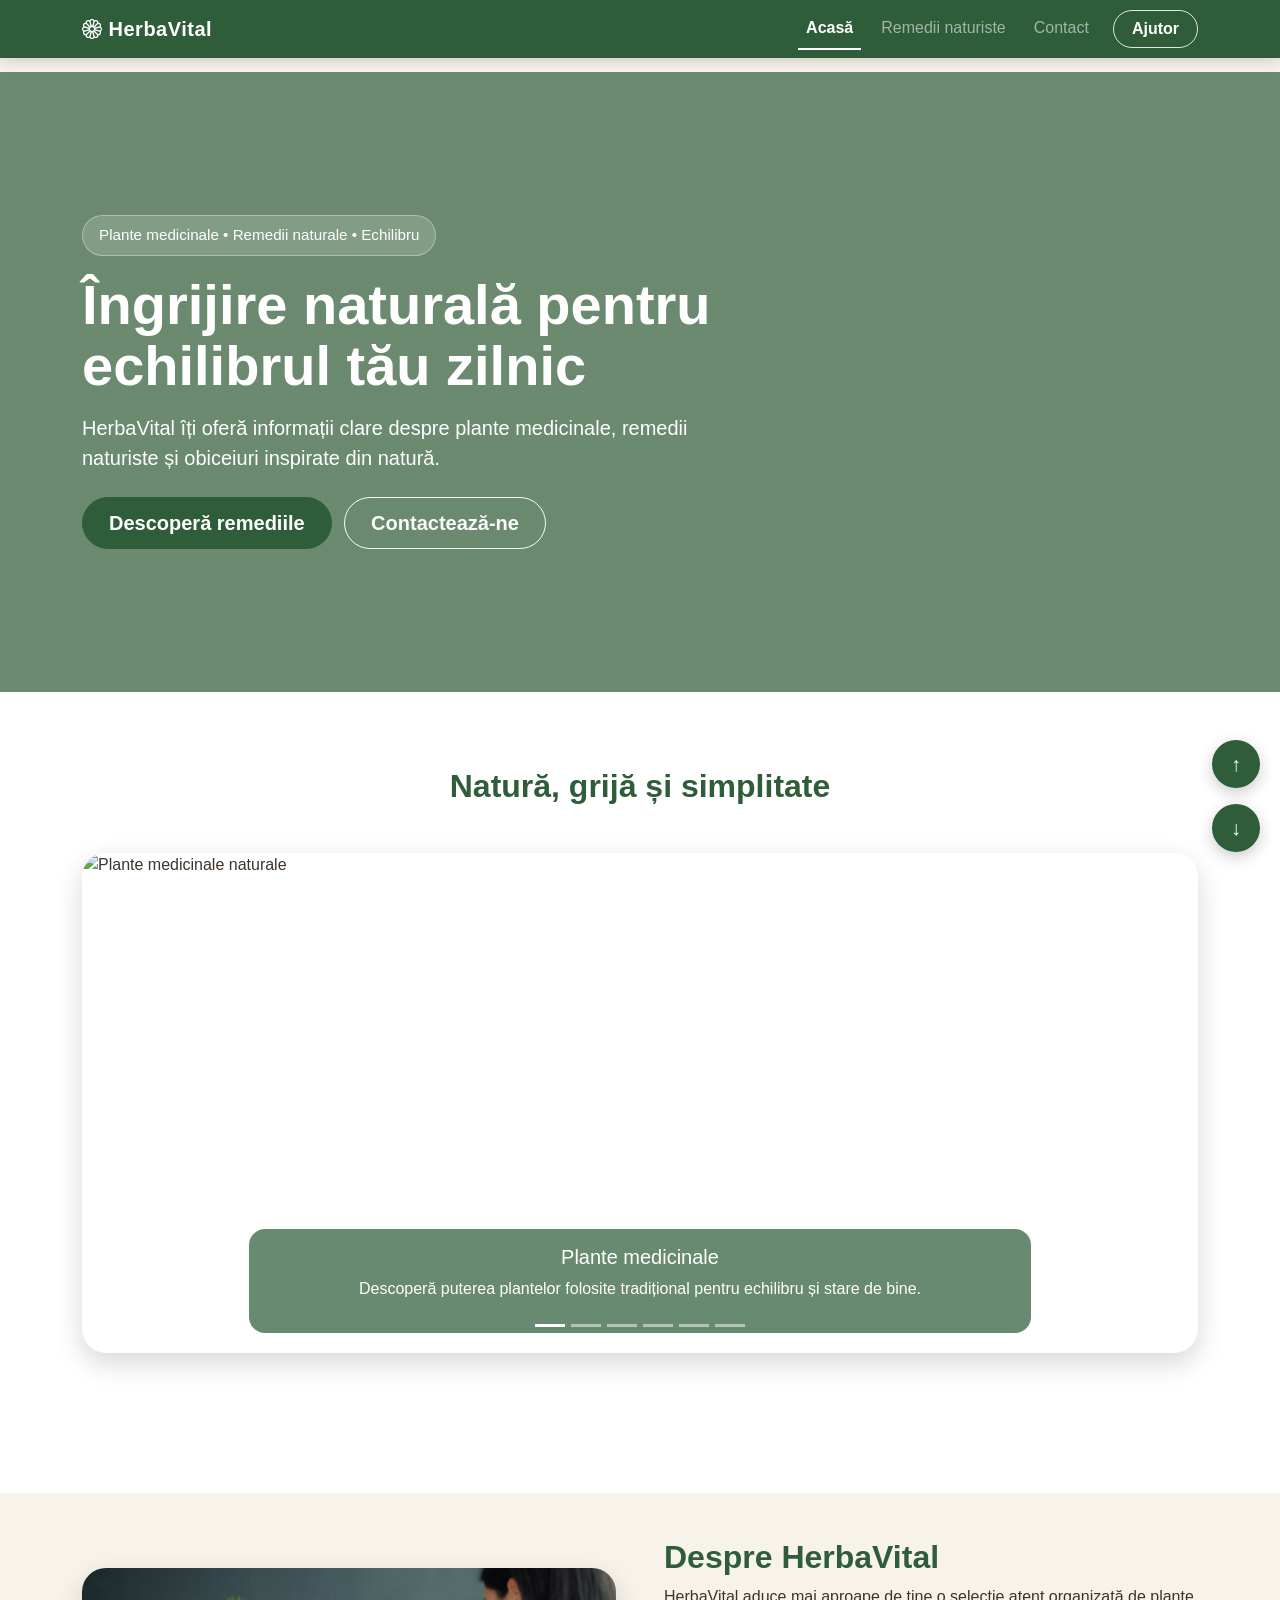
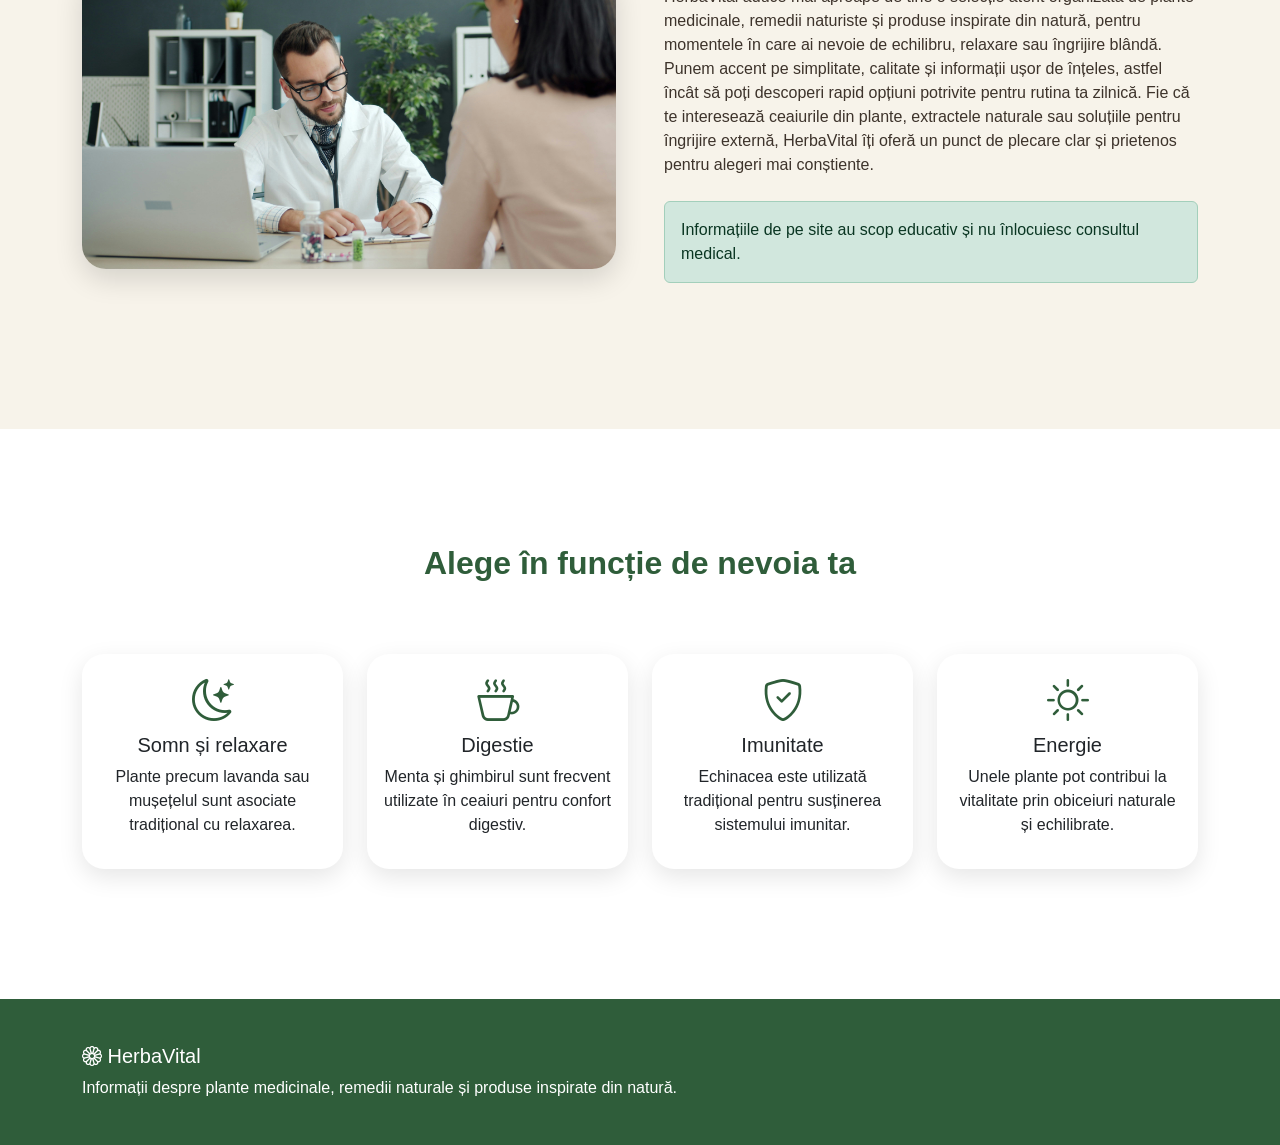
==== index.html @ 12eb25f9 "Add website files" ====
<!DOCTYPE html>
<html lang="ro">
<head>
    <meta charset="UTF-8">

    <!-- Configurează afișarea corectă pe telefoane, tablete și desktop -->
    <meta name="viewport" content="width=device-width, initial-scale=1.0">

    <!-- Definește titlul afișat în tabul browserului -->
    <title>HerbaVital | Îngrijire naturală</title>

    <!-- Încarcă Bootstrap pentru grilă, componente și comportament responsive -->
    <link href="https://cdn.jsdelivr.net/npm/bootstrap@5.3.8/dist/css/bootstrap.min.css" rel="stylesheet">

    <!-- Încarcă iconițele folosite în meniu, butoane și carduri -->
    <link href="https://cdn.jsdelivr.net/npm/bootstrap-icons@1.11.3/font/bootstrap-icons.css" rel="stylesheet">

    <!-- Încarcă stilurile personalizate ale proiectului -->
    <link rel="stylesheet" href="css/stil.css">
</head>
<body class="pagina-acasa">

    <!-- Meniul principal rămâne fix în partea de sus și oferă acces rapid la toate paginile -->
    <nav class="navbar navbar-expand-lg navbar-dark fixed-top meniu-principal">
        <div class="container">
            <a class="navbar-brand" href="index.html">
                <i class="bi bi-flower1"></i> HerbaVital
            </a>

            <!-- Butonul deschide meniul pe ecrane mici, unde linkurile nu mai încap pe un singur rând -->
            <button class="navbar-toggler" type="button" data-bs-toggle="collapse" data-bs-target="#meniuNavigare" aria-controls="meniuNavigare" aria-expanded="false" aria-label="Deschide meniul">
                <span class="navbar-toggler-icon"></span>
            </button>

            <div class="collapse navbar-collapse" id="meniuNavigare">
                <ul class="navbar-nav ms-auto">
                    <li class="nav-item">
                        <a class="nav-link active" href="index.html">Acasă</a>
                    </li>
                    <li class="nav-item">
                        <a class="nav-link" href="remedii-naturiste.html">Remedii naturiste</a>
                    </li>
                    <li class="nav-item">
                        <a class="nav-link" href="contact.html">Contact</a>
                    </li>
                    <li class="nav-item d-flex align-items-center ms-lg-3">
                        <button class="btn btn-ajutor" type="button" data-bs-toggle="modal" data-bs-target="#modalAjutor">
                            Ajutor
                        </button>
                    </li>
                </ul>
            </div>
        </div>
    </nav>

    <main>

        <!-- Secțiunea principală introduce brandul și direcționează utilizatorul către cele mai importante pagini -->
        <section class="sectiune-ero">
            <div class="container">
                <div class="row align-items-center">
                    <div class="col-lg-7">
                        <span class="eticheta-hero">Plante medicinale • Remedii naturale • Echilibru</span>
                        <h1>Îngrijire naturală pentru echilibrul tău zilnic</h1>
                        <p class="lead mt-3">
                            HerbaVital îți oferă informații clare despre plante medicinale,
                            remedii naturiste și obiceiuri inspirate din natură.
                        </p>

                        <div class="mt-4">
                            <a href="remedii-naturiste.html" class="btn btn-success btn-lg me-2">
                                Descoperă remediile
                            </a>
                            <a href="contact.html" class="btn btn-outline-light btn-lg">
                                Contactează-ne
                            </a>
                        </div>
                    </div>
                </div>
            </div>
        </section>

        <!-- Secțiunea separă vizual caruselul de următoarea zonă, astfel încât spațiul să fie clar și constant -->
        <section class="sectiune-alba sectiune-carusel">
            <div class="container">
                <div class="text-center mb-5">
                    <h2 class="titlu-sectiune">Natură, grijă și simplitate</h2>
                </div>

                <div id="caruselHerbaVital" class="carousel slide carusel-personalizat" data-bs-ride="carousel">
                    <div class="carousel-indicators">
                        <button type="button" data-bs-target="#caruselHerbaVital" data-bs-slide-to="0" class="active" aria-current="true" aria-label="Imaginea 1"></button>
                        <button type="button" data-bs-target="#caruselHerbaVital" data-bs-slide-to="1" aria-label="Imaginea 2"></button>
                        <button type="button" data-bs-target="#caruselHerbaVital" data-bs-slide-to="2" aria-label="Imaginea 3"></button>
                        <button type="button" data-bs-target="#caruselHerbaVital" data-bs-slide-to="3" aria-label="Imaginea 4"></button>
                        <button type="button" data-bs-target="#caruselHerbaVital" data-bs-slide-to="4" aria-label="Imaginea 5"></button>
                        <button type="button" data-bs-target="#caruselHerbaVital" data-bs-slide-to="5" aria-label="Imaginea 6"></button>
                    </div>

                    <!-- Fiecare imagine din carusel susține vizual tema site-ului și pune accent pe ingrediente și ritualuri naturale -->
                    <div class="carousel-inner">
                        <div class="carousel-item active">
                            <img src="imagini/carusel/carusel-plante.jpg" class="d-block w-100" alt="Plante medicinale naturale">

                            <div class="carousel-caption d-none d-md-block">
                                <h5>Plante medicinale</h5>
                                <p>Descoperă puterea plantelor folosite tradițional pentru echilibru și stare de bine.</p>
                            </div>
                        </div>

                        <div class="carousel-item">
                            <img src="imagini/carusel/carusel-ceai.jpg" class="d-block w-100" alt="Ceaiuri naturale">

                            <div class="carousel-caption d-none d-md-block">
                                <h5>Ceaiuri și infuzii</h5>
                                <p>Arome naturale și combinații blânde pentru momente de relaxare zilnică.</p>
                            </div>
                        </div>

                        <div class="carousel-item">
                            <img src="imagini/carusel/carusel-uleiuri.jpg" class="d-block w-100" alt="Uleiuri esențiale naturale">

                            <div class="carousel-caption d-none d-md-block">
                                <h5>Uleiuri și extracte</h5>
                                <p>Esențe concentrate din natură, potrivite pentru îngrijire și ritualuri de relaxare.</p>
                            </div>
                        </div>

                        <div class="carousel-item">
                            <img src="imagini/carusel/carusel-miere.jpg" class="d-block w-100" alt="Borcan cu miere naturală">

                            <div class="carousel-caption d-none d-md-block">
                                <h5>Miere naturală</h5>
                                <p>Dulceață autentică din natură, ideală pentru ceaiuri, gustări și obiceiuri sănătoase.</p>
                            </div>
                        </div>

                        <div class="carousel-item">
                            <img src="imagini/carusel/carusel-mortar.jpg" class="d-block w-100" alt="Plante pregătite într-un mojar">

                            <div class="carousel-caption d-none d-md-block">
                                <h5>Preparare tradițională</h5>
                                <p>Metode simple și naturale prin care plantele își păstrează aroma și proprietățile.</p>
                            </div>
                        </div>

                        <div class="carousel-item">
                            <img src="imagini/carusel/carusel-polen.jpg" class="d-block w-100" alt="Polen într-un recipient de sticlă">

                            <div class="carousel-caption d-none d-md-block">
                                <h5>Polen și produse apicole</h5>
                                <p>Ingrediente apicole valoroase, apreciate pentru aportul lor nutritiv și natural.</p>
                            </div>
                        </div>
                    </div>

                    <button class="carousel-control-prev" type="button" data-bs-target="#caruselHerbaVital" data-bs-slide="prev">
                        <span class="carousel-control-prev-icon" aria-hidden="true"></span>
                        <span class="visually-hidden">Anterior</span>
                    </button>

                    <button class="carousel-control-next" type="button" data-bs-target="#caruselHerbaVital" data-bs-slide="next">
                        <span class="carousel-control-next-icon" aria-hidden="true"></span>
                        <span class="visually-hidden">Următor</span>
                    </button>
                </div>
            </div>
        </section>

        <!-- Secțiunea prezintă pe scurt scopul site-ului și completează vizual caruselul cu o imagine informativă -->
        <section class="sectiune-crem sectiune-despre">
            <div class="container">
                <div class="row align-items-center g-5">
                    <div class="col-lg-6">
                        <img src="imagini/acasa/consultanta-naturista.jpg" class="img-fluid imagine-rotunjita" alt="Consultanță despre remedii naturiste">
                    </div>

                    <div class="col-lg-6">
                        <h2 class="titlu-sectiune">Despre HerbaVital</h2>

                        <p>
                            HerbaVital aduce mai aproape de tine o selecție atent organizată de plante medicinale, remedii naturiste și produse inspirate din natură, pentru momentele în care ai nevoie de echilibru, relaxare sau îngrijire blândă. Punem accent pe simplitate, calitate și informații ușor de înțeles, astfel încât să poți descoperi rapid opțiuni potrivite pentru rutina ta zilnică. Fie că te interesează ceaiurile din plante, extractele naturale sau soluțiile pentru îngrijire externă, HerbaVital îți oferă un punct de plecare clar și prietenos pentru alegeri mai conștiente.
                        </p>

                        <div class="alert alert-success mt-4">
                            Informațiile de pe site au scop educativ și nu înlocuiesc consultul medical.
                        </div>
                    </div>
                </div>
            </div>
        </section>

        <!-- Zona aceasta organizează rapid conținutul în funcție de interesele principale ale utilizatorului -->
        <section class="sectiune-alba sectiune-nevoi">
            <div class="container">
                <div class="text-center mb-5">
                    <h2 class="titlu-sectiune">Alege în funcție de nevoia ta</h2>
                </div>

                <div class="row g-4">
                    <div class="col-md-6 col-lg-3">
                        <div class="card card-personalizat h-100">
                            <div class="card-body text-center">
                                <i class="bi bi-moon-stars iconita-card"></i>
                                <h5>Somn și relaxare</h5>
                                <p>Plante precum lavanda sau mușețelul sunt asociate tradițional cu relaxarea.</p>
                            </div>
                        </div>
                    </div>

                    <div class="col-md-6 col-lg-3">
                        <div class="card card-personalizat h-100">
                            <div class="card-body text-center">
                                <i class="bi bi-cup-hot iconita-card"></i>
                                <h5>Digestie</h5>
                                <p>Menta și ghimbirul sunt frecvent utilizate în ceaiuri pentru confort digestiv.</p>
                            </div>
                        </div>
                    </div>

                    <div class="col-md-6 col-lg-3">
                        <div class="card card-personalizat h-100">
                            <div class="card-body text-center">
                                <i class="bi bi-shield-check iconita-card"></i>
                                <h5>Imunitate</h5>
                                <p>Echinacea este utilizată tradițional pentru susținerea sistemului imunitar.</p>
                            </div>
                        </div>
                    </div>

                    <div class="col-md-6 col-lg-3">
                        <div class="card card-personalizat h-100">
                            <div class="card-body text-center">
                                <i class="bi bi-brightness-high iconita-card"></i>
                                <h5>Energie</h5>
                                <p>Unele plante pot contribui la vitalitate prin obiceiuri naturale și echilibrate.</p>
                            </div>
                        </div>
                    </div>
                </div>
            </div>
        </section>
    </main>

    <!-- Footer-ul păstrează identitatea vizuală și închide pagina într-un mod curat -->
    <footer class="footer-site">
        <div class="container">
            <h5><i class="bi bi-flower1"></i> HerbaVital</h5>
            <p class="mb-0">
                Informații despre plante medicinale, remedii naturale și produse inspirate din natură.
            </p>
        </div>
    </footer>

    <!-- Butoanele fixe ajută utilizatorul să se deplaseze rapid în partea de sus sau de jos a paginii -->
    <button class="buton-sus" onclick="mergiSus()" aria-label="Mergi sus">↑</button>

    <button class="buton-jos" onclick="mergiJos()" aria-label="Mergi jos">↓</button>

    <!-- Fereastra modală explică pe scurt modul de utilizare a site-ului -->
    <div class="modal fade" id="modalAjutor" tabindex="-1" aria-labelledby="titluModalAjutor" aria-hidden="true">
        <div class="modal-dialog modal-dialog-centered">
            <div class="modal-content modal-ajutor">
                <div class="modal-header">
                    <h5 class="modal-title" id="titluModalAjutor">Ajutor navigare</h5>
                    <button type="button" class="btn-close" data-bs-dismiss="modal" aria-label="Închide"></button>
                </div>

                <div class="modal-body">
                    <p>
                        Folosește meniul principal pentru a naviga între pagini. În pagina de remedii poți căuta rapid
                        plante sau categorii, iar în pagina de contact poți trimite un mesaj prin formular.
                    </p>
                    <p class="mb-0">
                        Pentru deplasare rapidă în pagină, poți folosi butoanele UP și DOWN din partea dreaptă.
                    </p>
                </div>
            </div>
        </div>
    </div>

    <!-- Încarcă funcționalitățile Bootstrap pentru meniu, carusel și fereastra modală -->
    <script src="https://cdn.jsdelivr.net/npm/bootstrap@5.3.8/dist/js/bootstrap.bundle.min.js"></script>

    <!-- Încarcă funcțiile personalizate pentru deplasare și interactivitate -->
    <script src="js/script.js"></script>
</body>
</html>
---- css/stil.css ----
/* Configurează aspectul general al paginii și păstrează spațiu pentru meniul fix de sus */
body {
    font-family: Arial, Helvetica, sans-serif;
    background-color: #f7f3ea;
    color: #3d332b;
    padding-top: 72px;
}

/* Stilizează meniul principal și îi oferă o prezență vizuală clară */
.meniu-principal {
    background-color: #2f5d3a;
    box-shadow: 0 2px 14px rgba(0, 0, 0, 0.18);
}

/* Evidențiază numele brandului din meniu */
.navbar-brand {
    font-weight: 800;
    letter-spacing: 0.5px;
}

/* Controlează distanța și greutatea linkurilor din meniul principal */
.navbar .nav-link {
    margin-left: 12px;
    font-weight: 500;
}

/* Marchează pagina activă astfel încât utilizatorul să știe unde se află */
.navbar .nav-link.active {
    font-weight: 800;
    border-bottom: 2px solid #ffffff;
}

/* Stilizează butonul Ajutor pentru a se integra în bara de navigare */
.btn-ajutor {
    background-color: transparent;
    color: #ffffff;
    border-radius: 999px;
    padding: 6px 18px;
    font-weight: 700;
    border: 1px solid rgba(255, 255, 255, 0.85);
}

/* Păstrează contrastul bun al butonului la hover */
.btn-ajutor:hover {
    background-color: rgba(255, 255, 255, 0.15);
    color: #ffffff;
    border-color: #ffffff;
}

/* Definește forma generală a ferestrei modale de ajutor */
.modal-ajutor {
    border: none;
    border-radius: 22px;
    overflow: hidden;
}

/* Colorează antetul modalei în ton cu identitatea site-ului */
.modal-ajutor .modal-header {
    background-color: #2f5d3a;
    color: #ffffff;
}

/* Face iconița de închidere vizibilă pe fundal închis */
.modal-ajutor .btn-close {
    filter: invert(1);
}

/* Creează zona hero cu imagine de fundal și overlay pentru lizibilitate */
.sectiune-ero {
    min-height: 620px;
    background: linear-gradient(rgba(47, 93, 58, 0.70), rgba(47, 93, 58, 0.70)), url("../imagini/acasa/hero-natura.jpg");
    background-size: cover;
    background-position: center;
    color: #ffffff;
    display: flex;
    align-items: center;
}

/* Evidențiază eticheta scurtă din deschiderea paginii */
.eticheta-hero {
    display: inline-block;
    background-color: rgba(255, 255, 255, 0.16);
    border: 1px solid rgba(255, 255, 255, 0.35);
    color: #ffffff;
    padding: 8px 16px;
    border-radius: 999px;
    margin-bottom: 18px;
    font-size: 0.95rem;
}

/* Controlează dimensiunea și impactul titlului principal */
.sectiune-ero h1 {
    font-size: 3.5rem;
    font-weight: 850;
    line-height: 1.1;
}

/* Stilizează antetul paginilor secundare */
.antet-pagina {
    background: linear-gradient(rgba(47, 93, 58, 0.82), rgba(47, 93, 58, 0.82)), url("../imagini/acasa/produse-naturale.jpg");
    background-size: cover;
    background-position: center;
    color: #ffffff;
    padding: 95px 20px;
}

/* Evidențiază titlul mare din anteturile secundare */
.antet-pagina h1 {
    font-size: 3rem;
    font-weight: 850;
}

/* Definește secțiunile cu fundal alb */
.sectiune-alba {
    background-color: #ffffff;
    padding: 75px 0;
}

/* Definește secțiunile cu fundal crem pentru alternanță vizuală */
.sectiune-crem {
    background-color: #f7f3ea;
    padding: 75px 0;
}

/* Adaugă spațiu dedicat sub carusel, fără să depindă de paddingul secțiunii următoare */
.sectiune-carusel {
    padding-bottom: 120px;
}

/* Păstrează încă puțin aer și direct în jurul caruselului */
.sectiune-carusel .carusel-personalizat {
    margin-bottom: 20px;
}

/* Ajustează secțiunea despre astfel încât să nu se mai lipească de carusel */
.sectiune-despre {
    padding-top: 45px;
    padding-bottom: 130px;
}

/* Controlează respirația vizuală a secțiunii cu nevoi */
.sectiune-nevoi {
    padding-top: 115px;
    padding-bottom: 130px;
}

/* Dă mai multă distanță între titlu și cardurile cu nevoi */
.sectiune-nevoi .row.g-4 {
    margin-top: 25px;
}

/* Uniformizează titlurile importante din pagini */
.titlu-sectiune {
    color: #2f5d3a;
    font-weight: 850;
}

/* Rotunjește imaginile și le oferă profunzime prin umbră */
.imagine-rotunjita {
    border-radius: 24px;
    box-shadow: 0 10px 28px rgba(0, 0, 0, 0.14);
}

/* Stilizează caruselul ca un bloc vizual puternic și bine delimitat */
.carusel-personalizat {
    border-radius: 24px;
    overflow: hidden;
    box-shadow: 0 10px 28px rgba(0, 0, 0, 0.16);
}

/* Păstrează imaginile din carusel la o înălțime constantă */
.carusel-personalizat img {
    height: 500px;
    object-fit: cover;
}

/* Crește lizibilitatea textului afișat peste imaginile caruselului */
.carousel-caption {
    background-color: rgba(47, 93, 58, 0.72);
    border-radius: 16px;
    padding: 16px;
}

/* Definește cardurile standard folosite în mai multe zone ale site-ului */
.card-personalizat {
    border: none;
    border-radius: 22px;
    overflow: hidden;
    box-shadow: 0 8px 24px rgba(0, 0, 0, 0.10);
    transition: transform 0.25s ease, box-shadow 0.25s ease;
}

/* Adaugă un efect discret de ridicare la hover */
.card-personalizat:hover {
    transform: translateY(-6px);
    box-shadow: 0 12px 30px rgba(0, 0, 0, 0.15);
}

/* Uniformizează înălțimea imaginilor din carduri */
.card-personalizat img {
    height: 220px;
    object-fit: cover;
}

/* Stilizează iconițele mari din cardurile informative */
.iconita-card {
    font-size: 42px;
    color: #2f5d3a;
    margin-bottom: 16px;
}

/* Creează pastilele de categorie folosite deasupra remediilor */
.categorie-remediu {
    display: inline-block;
    background-color: #e5f1e8;
    color: #2f5d3a;
    padding: 5px 12px;
    border-radius: 999px;
    font-size: 0.85rem;
    font-weight: 700;
}

/* Stilizează câmpul principal de căutare */
.camp-cautare {
    border-radius: 999px;
    padding: 14px 22px;
}

/* Stilizează etichetele scurte de secțiune */
.eticheta-sectiune {
    display: inline-block;
    background-color: #e5f1e8;
    color: #2f5d3a;
    padding: 7px 16px;
    border-radius: 999px;
    font-size: 0.88rem;
    font-weight: 800;
    letter-spacing: 0.3px;
}

/* Controlează spațierea secțiunii-ghid de plante */
.sectiune-ghid-plante {
    padding-top: 95px;
    padding-bottom: 115px;
}

/* Creează spațiu pentru noua secțiune de ghid care a înlocuit video-ul */
.sectiune-ghid-remedii {
    padding-top: 90px;
    padding-bottom: 100px;
}

/* Configurează zona de întrebări frecvente */
.sectiune-intrebari {
    padding-top: 95px;
    padding-bottom: 110px;
}

/* Definește cardurile de orientare cu pași sau recomandări scurte */
.card-orientare {
    background-color: #ffffff;
    border-radius: 22px;
    padding: 28px;
    height: 100%;
    text-align: center;
    box-shadow: 0 8px 24px rgba(0, 0, 0, 0.10);
    transition: transform 0.25s ease, box-shadow 0.25s ease;
}

/* Aplică un mic efect de accentuare la hover */
.card-orientare:hover {
    transform: translateY(-6px);
    box-shadow: 0 12px 30px rgba(0, 0, 0, 0.15);
}

/* Dimensionează iconițele din cardurile de orientare */
.card-orientare i {
    font-size: 40px;
    color: #2f5d3a;
    margin-bottom: 16px;
}

/* Evidențiază titlurile din cardurile de orientare */
.card-orientare h5 {
    color: #2f5d3a;
    font-weight: 800;
    margin-bottom: 12px;
}

/* Menține textul descriptiv într-un ton secundar */
.card-orientare p {
    color: #6c757d;
    margin-bottom: 0;
}

/* Stilizează noul card detaliat de plantă care înlocuiește tabelul clasic */
.card-planta-detaliata {
    background: linear-gradient(180deg, #ffffff, #f6fbf7);
    border: 1px solid rgba(47, 93, 58, 0.08);
    border-radius: 24px;
    padding: 24px;
    box-shadow: 0 10px 26px rgba(0, 0, 0, 0.08);
    cursor: pointer;
    transition: transform 0.22s ease, box-shadow 0.22s ease, border-color 0.22s ease;
}

/* Marchează vizual cardul selectat și oferă feedback la interacțiune */
.card-planta-detaliata:hover,
.card-planta-detaliata.activa {
    transform: translateY(-5px);
    box-shadow: 0 16px 34px rgba(0, 0, 0, 0.12);
    border-color: rgba(47, 93, 58, 0.35);
}

/* Evidențiază numele plantei din card */
.card-planta-detaliata h5 {
    color: #2f5d3a;
    font-weight: 850;
    margin-bottom: 4px;
}

/* Stilizează denumirea latină într-un ton mai discret */
.denumire-latina {
    margin-bottom: 0;
    color: #7a8179;
    font-size: 0.92rem;
}

/* Creează o insignă scurtă pentru profilul plantei */
.insigna-profil {
    background-color: #eef7f0;
    color: #2f5d3a;
    border-radius: 999px;
    padding: 6px 12px;
    font-size: 0.8rem;
    font-weight: 800;
}

/* Organizează informațiile esențiale din card într-o listă ușor de parcurs */
.lista-profil-planta {
    list-style: none;
    padding-left: 0;
    margin-bottom: 18px;
}

/* Delimitează vizual fiecare informație din profil */
.lista-profil-planta li {
    padding: 9px 0;
    border-bottom: 1px solid rgba(47, 93, 58, 0.08);
    color: #566056;
}

/* Elimină separatorul inutil după ultimul element */
.lista-profil-planta li:last-child {
    border-bottom: none;
}

/* Butonul are rol vizual și întărește ideea de interactivitate a cardului */
.buton-profil {
    border-radius: 999px;
    font-weight: 700;
    pointer-events: none;
}

/* Așază filtrele pe un singur rând flexibil și aerisit */
.filtre-plante {
    display: flex;
    justify-content: center;
    flex-wrap: wrap;
    gap: 10px;
}

/* Stilizează butoanele de filtrare */
.filtru-planta {
    border-radius: 999px;
    border: 1px solid #2f5d3a;
    color: #2f5d3a;
    background-color: #ffffff;
    padding: 8px 18px;
    font-weight: 700;
}

/* Marchează filtrul activ sau starea de hover */
.filtru-planta.activ,
.filtru-planta:hover {
    background-color: #2f5d3a;
    color: #ffffff;
}

/* Definește pastilele informative pentru tipurile de nevoie asociate unei plante */
.pastila-planta {
    display: inline-block;
    padding: 6px 12px;
    border-radius: 999px;
    font-size: 0.82rem;
    font-weight: 800;
    margin: 3px;
}

/* Culoare pentru etichetele verzi */
.pastila-planta.verde {
    background-color: #e5f1e8;
    color: #2f5d3a;
}

/* Culoare pentru etichetele galbene */
.pastila-planta.galben {
    background-color: #fff4d8;
    color: #8a6200;
}

/* Culoare pentru etichetele portocalii */
.pastila-planta.portocaliu {
    background-color: #ffe8d6;
    color: #a54f00;
}

/* Culoare pentru etichetele mov */
.pastila-planta.mov {
    background-color: #eee7ff;
    color: #5c3f99;
}

/* Culoare pentru etichetele roz */
.pastila-planta.roz {
    background-color: #ffe5ec;
    color: #9f2f55;
}

/* Creează panoul de detalii care se actualizează la selectarea unei plante */
.panou-detalii-planta {
    background: linear-gradient(135deg, #ffffff, #eef7f0);
    border-left: 5px solid #2f5d3a;
    border-radius: 22px;
    padding: 24px;
    box-shadow: 0 8px 24px rgba(0, 0, 0, 0.10);
}

/* Evidențiază titlul plantei selectate */
.panou-detalii-planta h5 {
    color: #2f5d3a;
    font-weight: 850;
    margin-bottom: 10px;
}

/* Menține textul panoului într-un ton cald și ușor de citit */
.panou-detalii-planta p {
    color: #5f665f;
}

/* Stilizează întrebările frecvente într-un format modern și compact */
.accordion-herbavital .accordion-item {
    border: none;
    border-radius: 20px;
    overflow: hidden;
    margin-bottom: 14px;
    box-shadow: 0 8px 24px rgba(0, 0, 0, 0.08);
}

/* Evidențiază butoanele de deschidere din FAQ */
.accordion-herbavital .accordion-button {
    font-weight: 700;
    color: #2f5d3a;
    background-color: #ffffff;
    padding: 20px 22px;
}

/* Marchează starea deschisă a întrebării active */
.accordion-herbavital .accordion-button:not(.collapsed) {
    background-color: #eef7f0;
    color: #24492e;
    box-shadow: none;
}

/* Adaugă un focus vizibil pentru accesibilitate */
.accordion-herbavital .accordion-button:focus {
    box-shadow: 0 0 0 0.2rem rgba(143, 185, 150, 0.20);
}

/* Stilizează zona de răspuns din FAQ */
.accordion-herbavital .accordion-body {
    background-color: #ffffff;
    color: #5f665f;
}

/* Uniformizează câmpurile formularului */
.form-control,
.form-select {
    border-radius: 14px;
    padding: 12px;
}

/* Evidențiază câmpul activ pentru o experiență mai clară */
.form-control:focus,
.form-select:focus {
    border-color: #8fb996;
    box-shadow: 0 0 0 0.2rem rgba(143, 185, 150, 0.25);
}

/* Stilizează cardul formularului de contact */
.card-contact {
    border: none;
    border-radius: 24px;
    box-shadow: 0 10px 28px rgba(0, 0, 0, 0.12);
}

/* Personalizează butoanele principale verzi */
.btn-success {
    background-color: #2f5d3a;
    border-color: #2f5d3a;
    border-radius: 999px;
    padding: 10px 26px;
    font-weight: 700;
}

/* Creează o stare de hover mai închisă pentru butoanele verzi */
.btn-success:hover {
    background-color: #24492e;
    border-color: #24492e;
}

/* Rotunjește butonul secundar din hero */
.btn-outline-light {
    border-radius: 999px;
    padding: 10px 26px;
    font-weight: 700;
}

/* Definește butoanele fixe de navigare în pagină */
.buton-sus,
.buton-jos {
    position: fixed;
    right: 20px;
    width: 48px;
    height: 48px;
    border: none;
    border-radius: 50%;
    background-color: #2f5d3a;
    color: #ffffff;
    font-size: 20px;
    font-weight: 800;
    z-index: 999;
    box-shadow: 0 5px 16px rgba(0, 0, 0, 0.20);
}

/* Poziționează butonul pentru revenirea în sus */
.buton-sus {
    bottom: 48px;
}

/* Poziționează butonul pentru coborâre în pagină */
.buton-jos {
    bottom: 112px;
}

/* Inversează poziția celor două butoane doar pe pagina principală */
.pagina-acasa .buton-sus {
    bottom: 112px;
}

.pagina-acasa .buton-jos {
    bottom: 48px;
}

/* Configurează footer-ul comun al paginilor */
.footer-site {
    background-color: #2f5d3a;
    color: #ffffff;
    padding: 45px 0;
}

/* Stilizează iconițele sociale din pagina de contact */
.link-social-contact {
    color: #2f5d3a;
    font-size: 26px;
    margin-right: 14px;
    text-decoration: none;
}

/* Oferă feedback vizual la hover pentru iconițele sociale */
.link-social-contact:hover {
    color: #24492e;
}

/* Adaugă mai mult spațiu sub cardurile din lista de remedii */
.sectiune-lista-remedii {
    padding-bottom: 130px;
}

/* Ajustează layoutul pentru tablete și ecrane medii */
@media (max-width: 992px) {
    .sectiune-ero {
        min-height: 560px;
        text-align: center;
    }

    .sectiune-ero h1 {
        font-size: 2.7rem;
    }

    .carusel-personalizat img {
        height: 380px;
    }

    .btn-ajutor {
        margin-top: 12px;
    }
}

/* Ajustează layoutul pentru telefoane și ecrane înguste */
@media (max-width: 768px) {
    body {
        padding-top: 68px;
    }

    .sectiune-ero {
        min-height: 520px;
        padding: 40px 0;
    }

    .sectiune-ero h1 {
        font-size: 2.2rem;
    }

    .antet-pagina {
        padding: 70px 20px;
    }

    .antet-pagina h1 {
        font-size: 2.3rem;
    }

    .sectiune-alba,
    .sectiune-crem {
        padding: 55px 0;
    }

    .sectiune-carusel {
        padding-bottom: 85px;
    }

    .sectiune-despre {
        padding-top: 30px;
        padding-bottom: 90px;
    }

    .sectiune-nevoi {
        padding-top: 80px;
        padding-bottom: 95px;
    }

    .sectiune-ghid-remedii,
    .sectiune-ghid-plante,
    .sectiune-intrebari {
        padding-top: 70px;
        padding-bottom: 85px;
    }

    .carusel-personalizat img {
        height: 300px;
    }

    .card-personalizat img {
        height: 190px;
    }

    .card-planta-detaliata {
        padding: 20px;
    }

    .buton-sus,
    .buton-jos {
        width: 42px;
        height: 42px;
        font-size: 18px;
        right: 14px;
    }

    .buton-sus {
        bottom: 46px;
    }

    .buton-jos {
        bottom: 102px;
    }

    .pagina-acasa .buton-sus {
        bottom: 102px;
    }

    .pagina-acasa .buton-jos {
        bottom: 46px;
    }
}
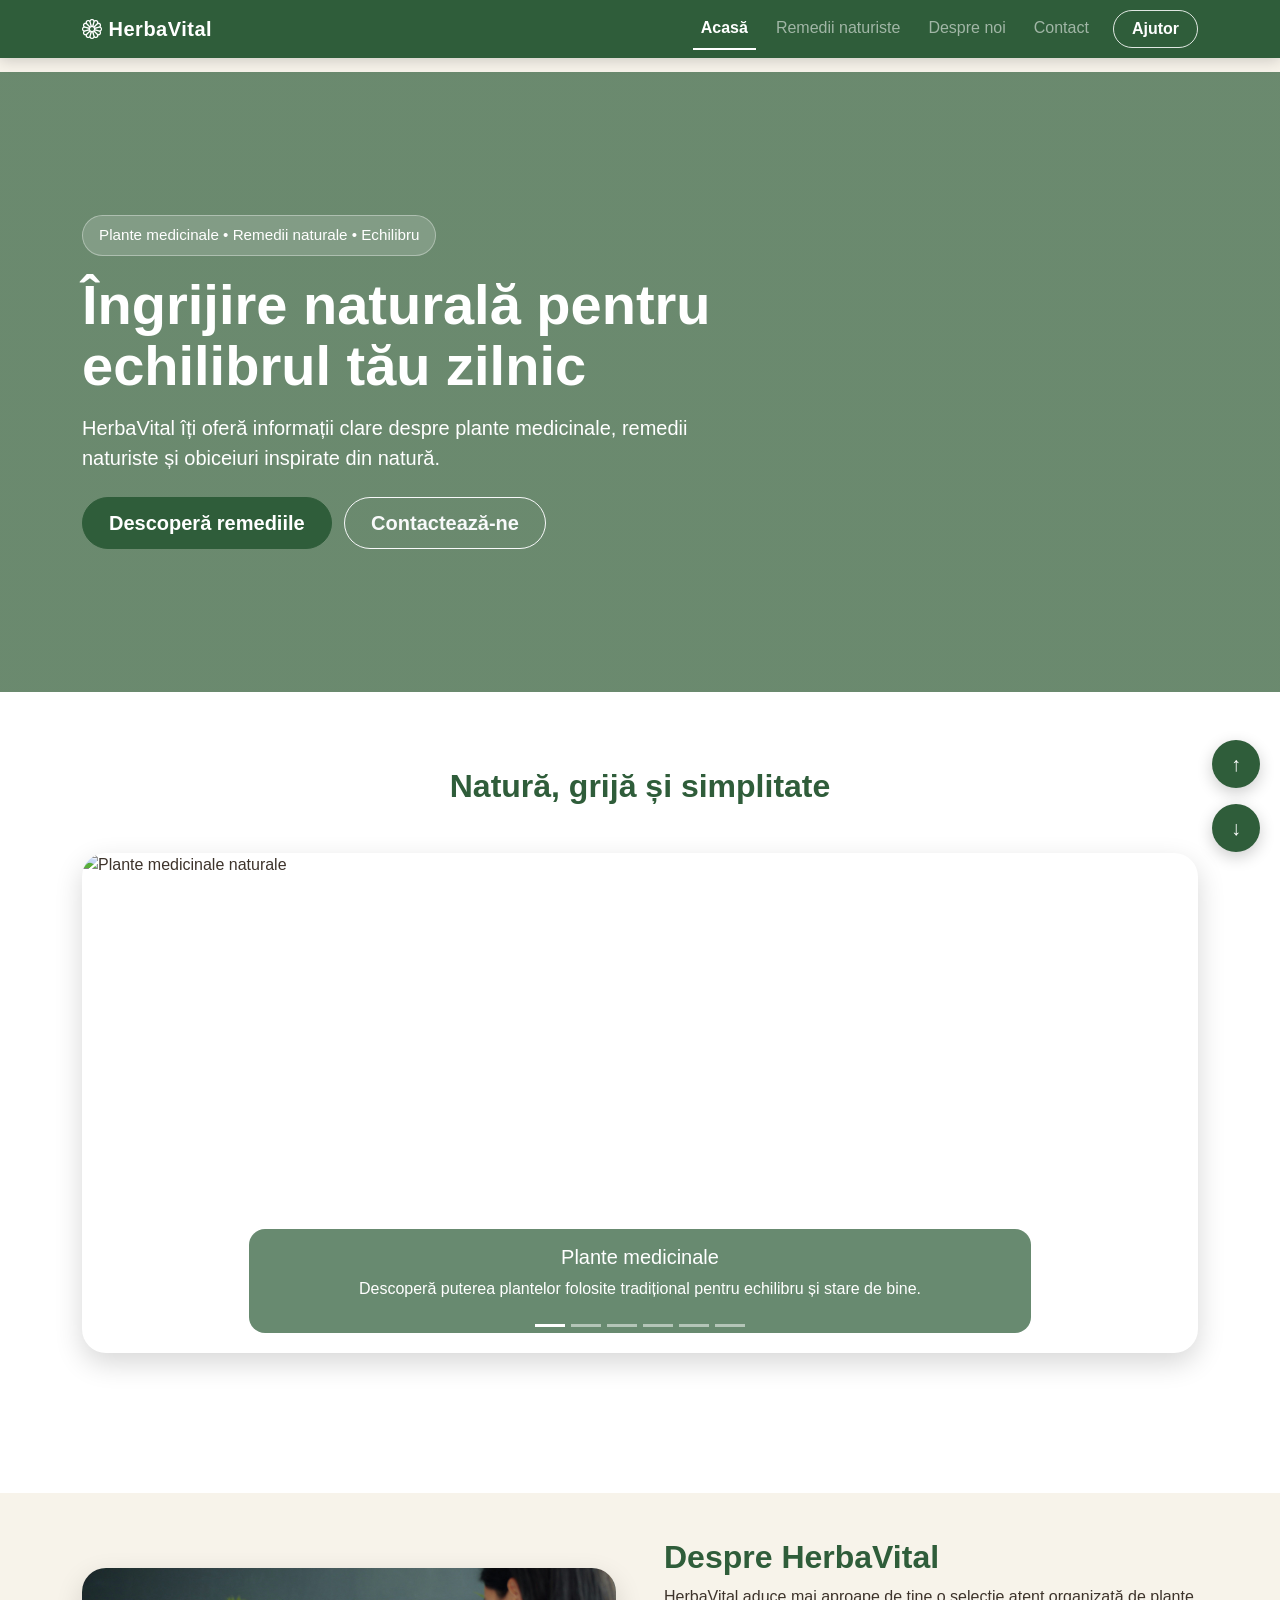
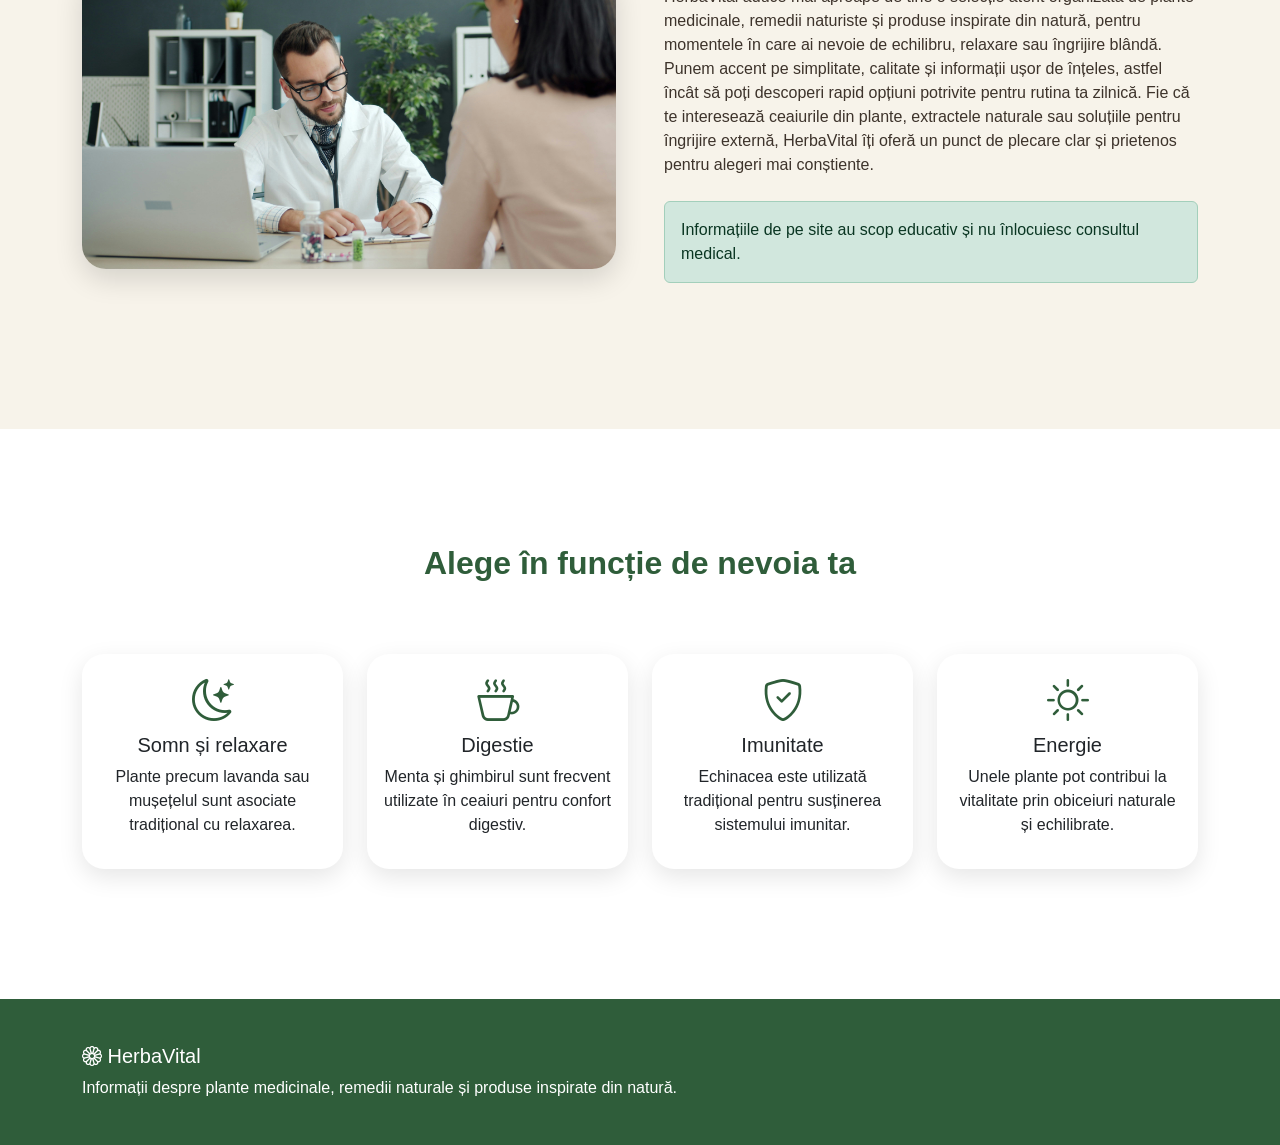
==== commit f6b4a0e7: "new Despre noi page" ====
--- a/index.html
+++ b/index.html
@@ -41,8 +41,12 @@
                         <a class="nav-link" href="remedii-naturiste.html">Remedii naturiste</a>
                     </li>
                     <li class="nav-item">
+                        <a class="nav-link" href="noi.html">Despre noi</a>
+                    </li>
+                    <li class="nav-item">
                         <a class="nav-link" href="contact.html">Contact</a>
                     </li>
+
                     <li class="nav-item d-flex align-items-center ms-lg-3">
                         <button class="btn btn-ajutor" type="button" data-bs-toggle="modal" data-bs-target="#modalAjutor">
                             Ajutor
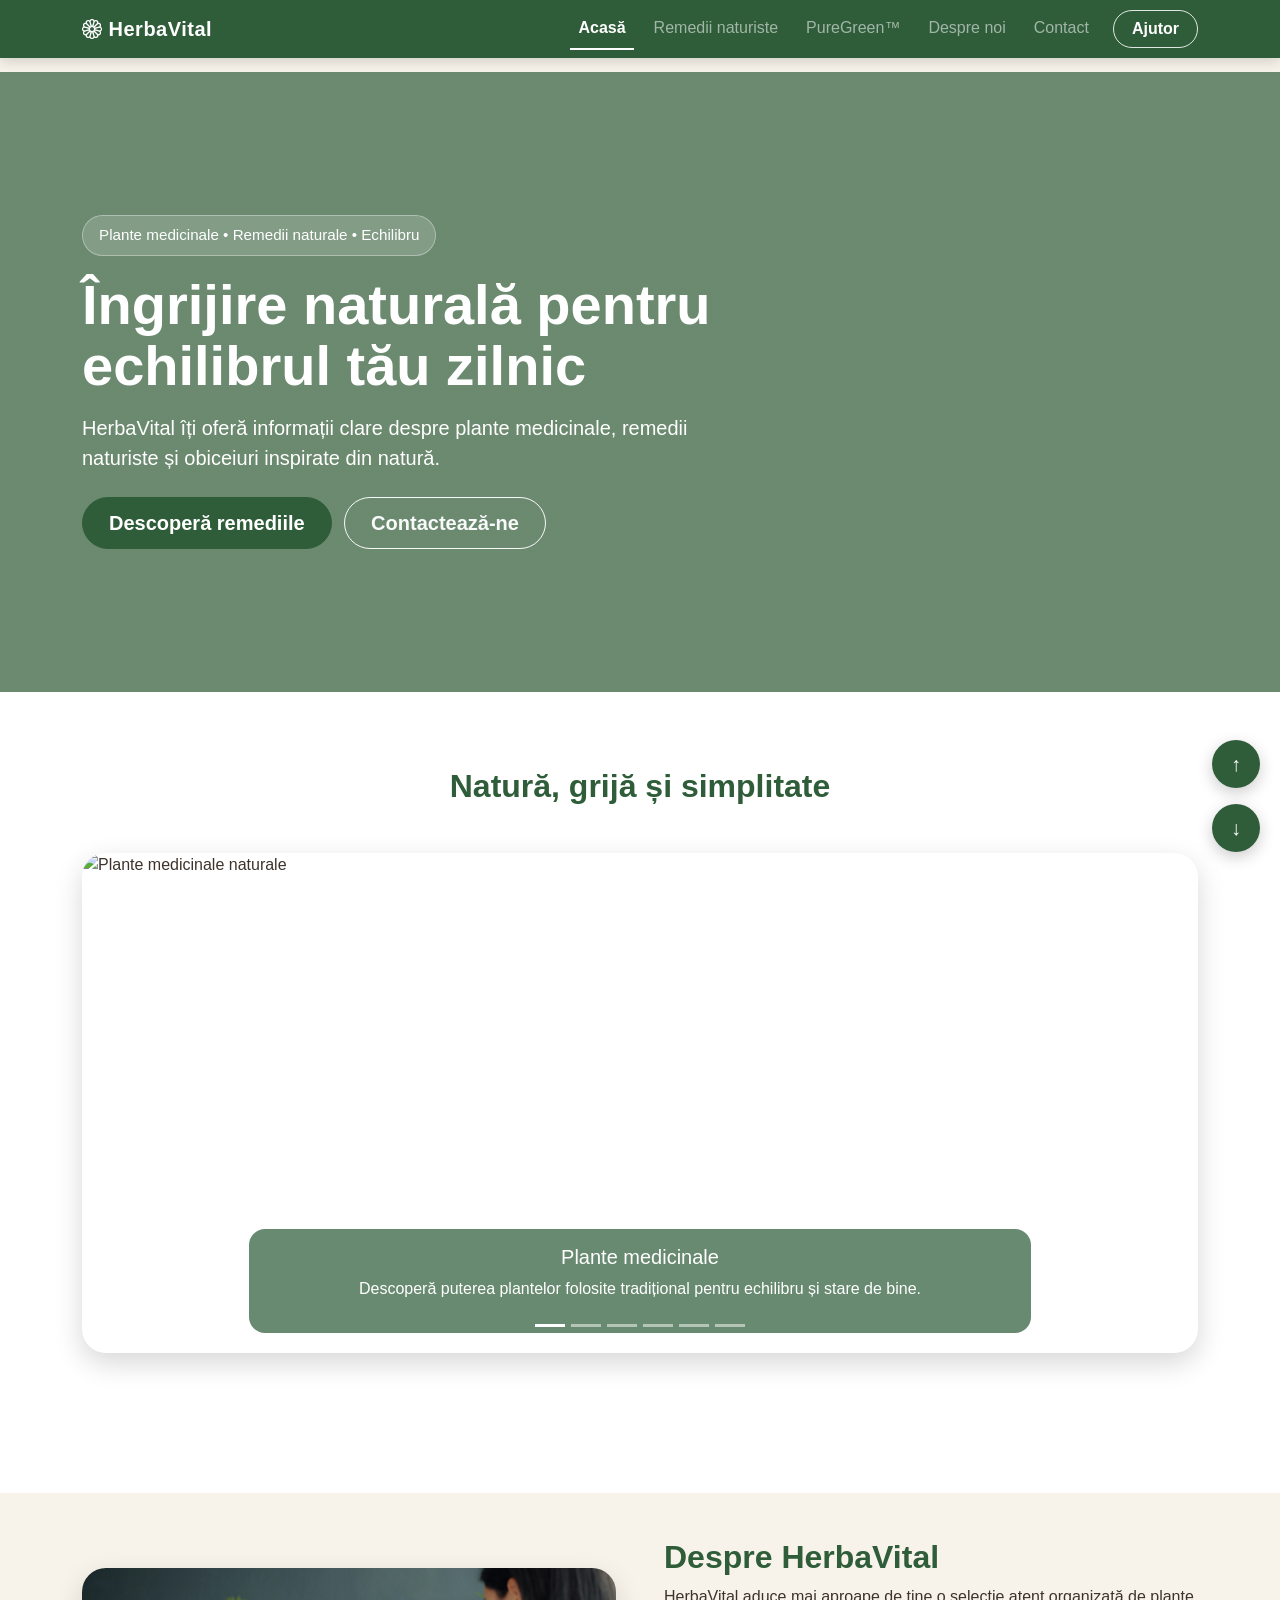
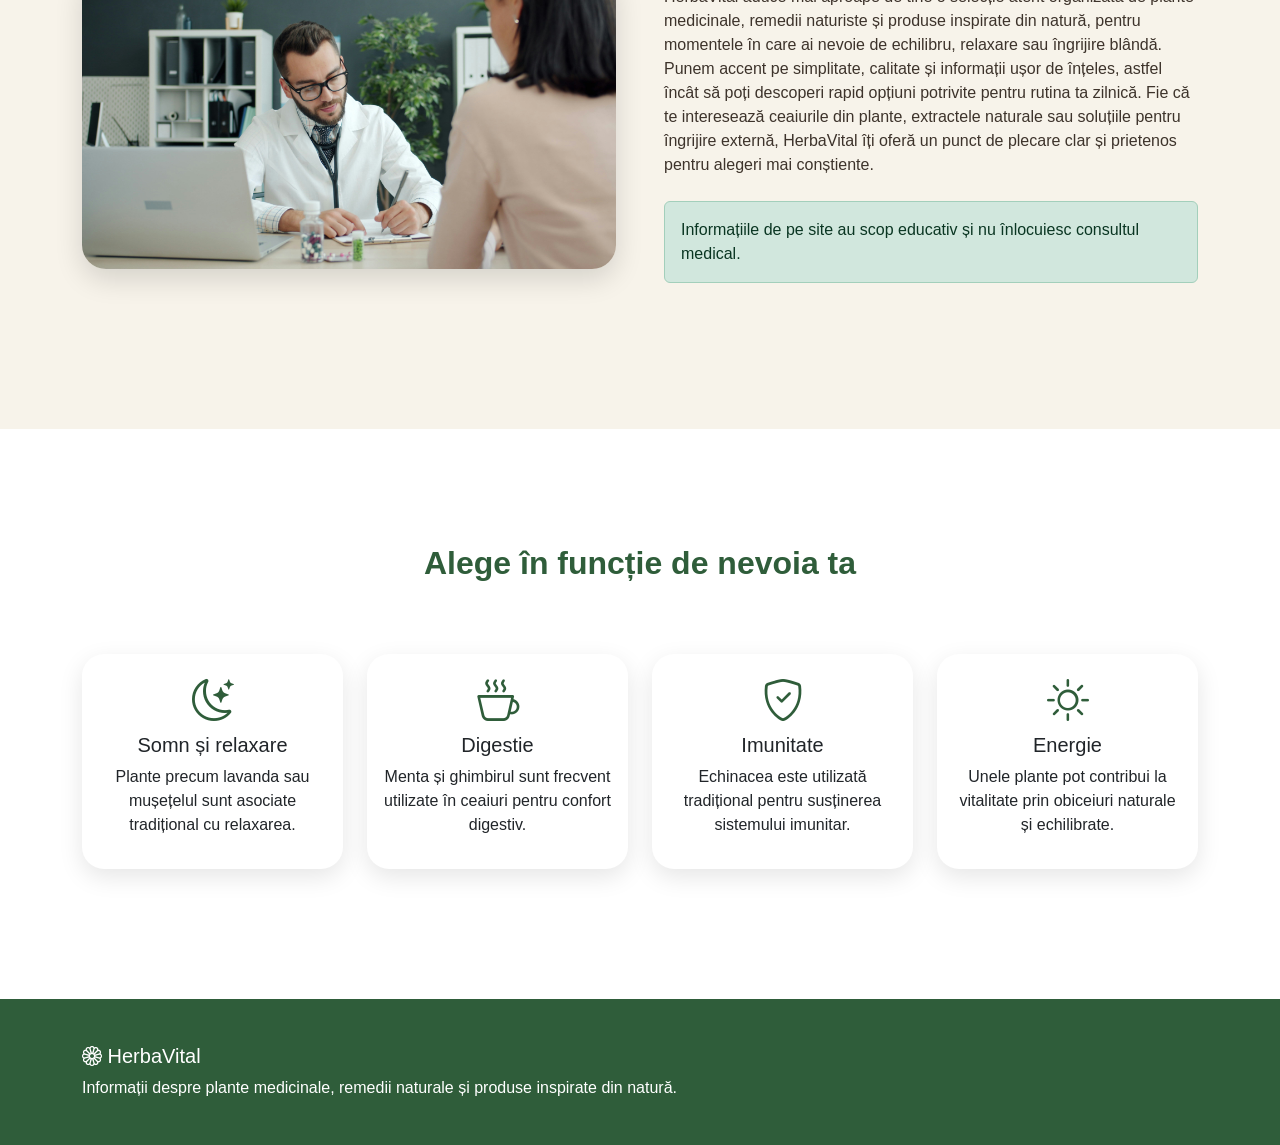
==== commit d019d17c: "New PureGreen page, additions to navbar + fixes" ====
--- a/index.html
+++ b/index.html
@@ -40,6 +40,9 @@
                     <li class="nav-item">
                         <a class="nav-link" href="remedii-naturiste.html">Remedii naturiste</a>
                     </li>
+                    <li class="nav-item">
+                        <a class="nav-link" href="puregreen.html">PureGreen™</a>
+                    </li>                          
                     <li class="nav-item">
                         <a class="nav-link" href="noi.html">Despre noi</a>
                     </li>
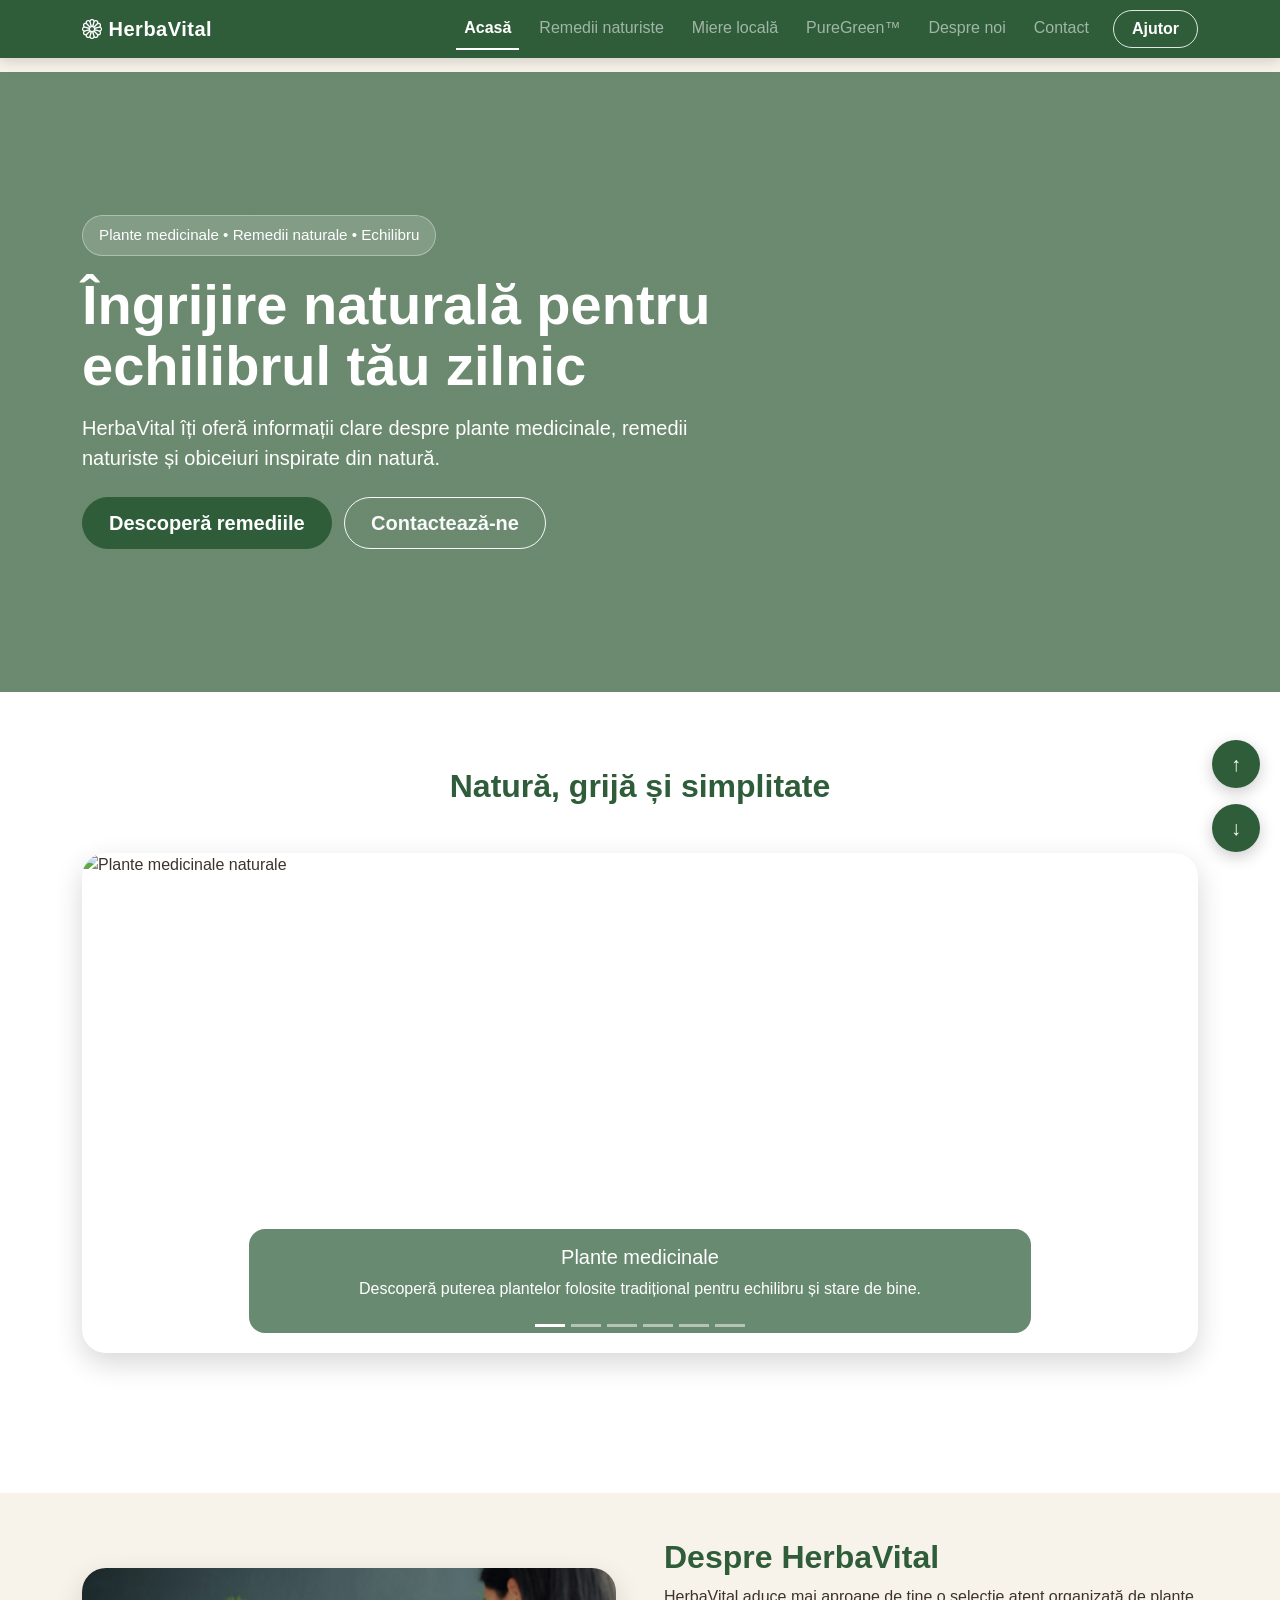
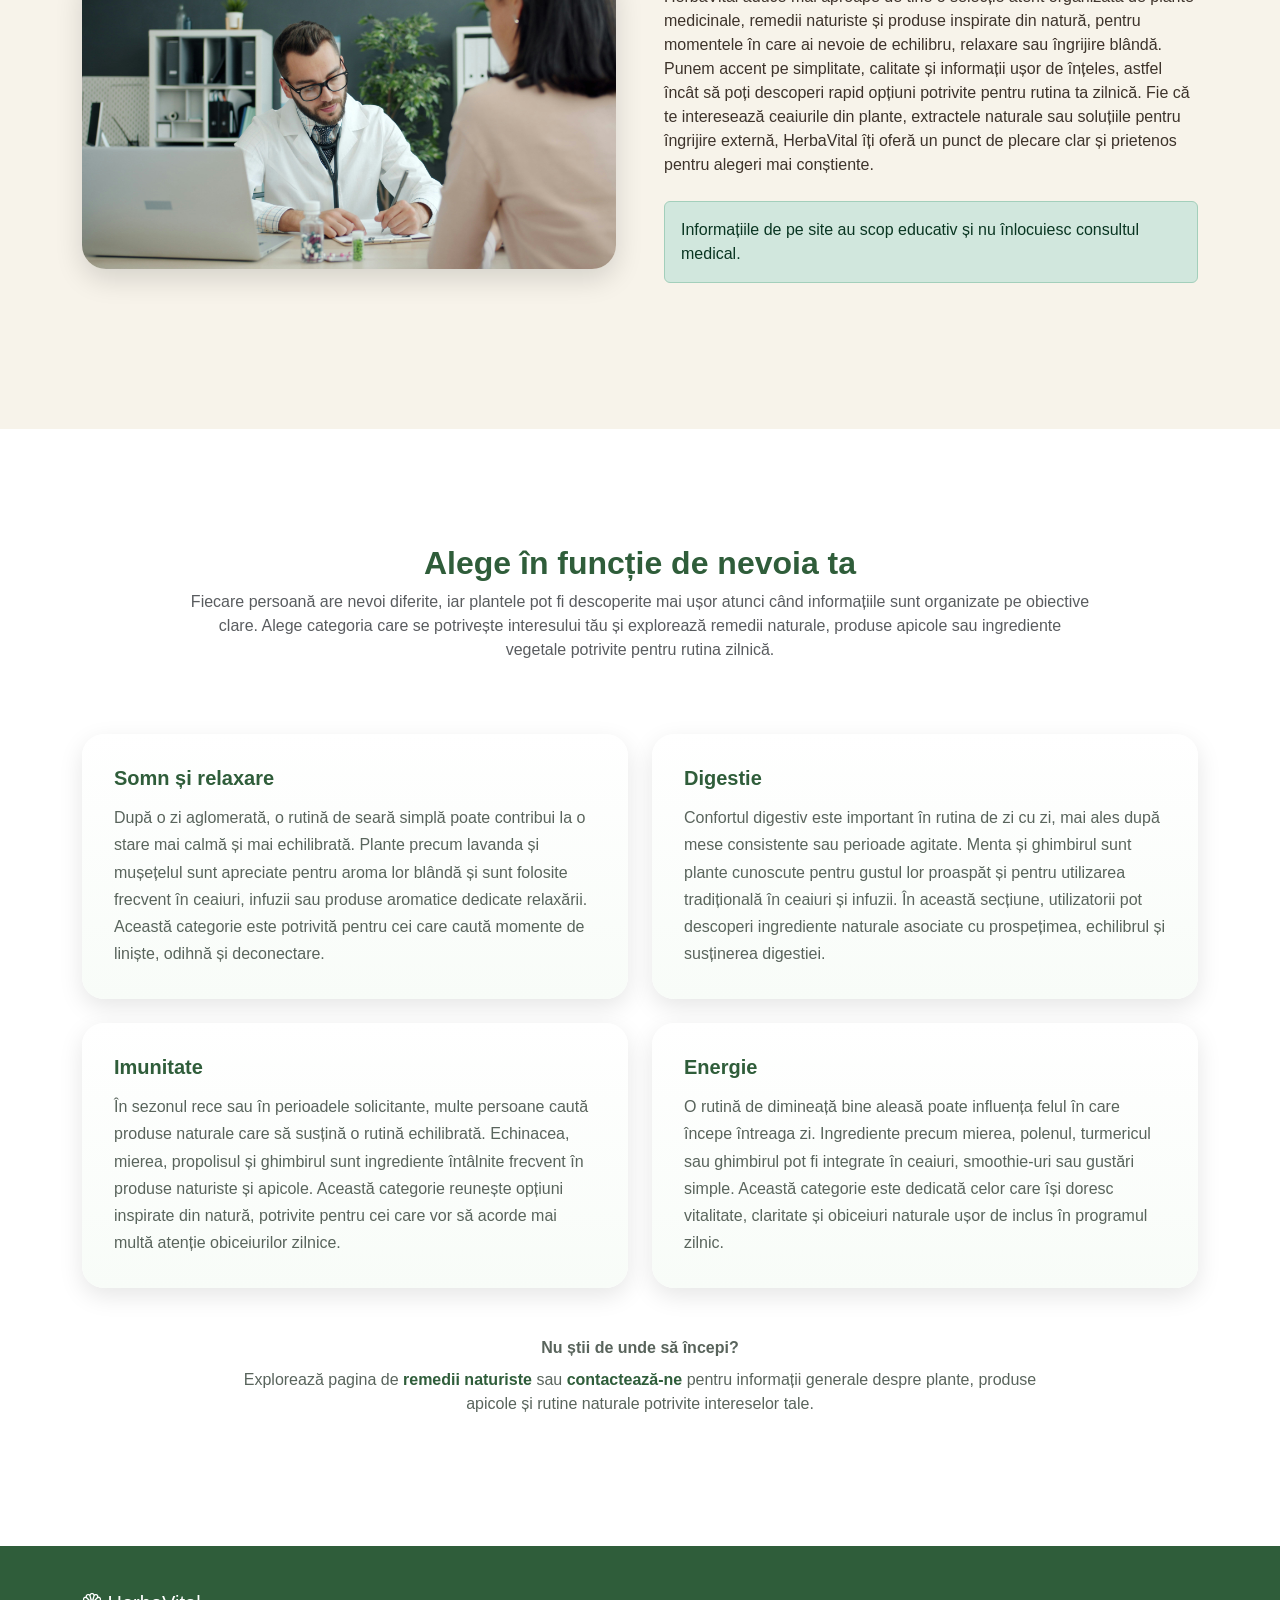
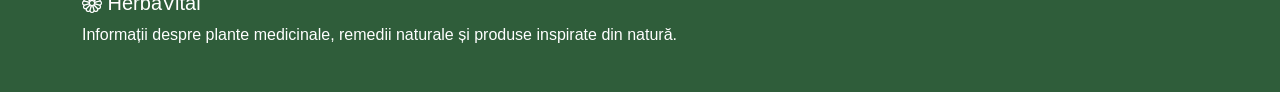
==== commit 9e3e5035: "Page changes" ====
--- a/index.html
+++ b/index.html
@@ -39,6 +39,9 @@
                     </li>
                     <li class="nav-item">
                         <a class="nav-link" href="remedii-naturiste.html">Remedii naturiste</a>
+                    </li>
+                    <li class="nav-item">
+                        <a class="nav-link" href="miere-locala.html">Miere locală</a>
                     </li>
                     <li class="nav-item">
                         <a class="nav-link" href="puregreen.html">PureGreen™</a>
@@ -202,48 +205,62 @@
             <div class="container">
                 <div class="text-center mb-5">
                     <h2 class="titlu-sectiune">Alege în funcție de nevoia ta</h2>
+                    <p class="text-muted mx-auto subtitlu-nevoi">
+                        Fiecare persoană are nevoi diferite, iar plantele pot fi descoperite mai ușor atunci când informațiile sunt organizate pe obiective clare. Alege categoria care se potrivește interesului tău și explorează remedii naturale, produse apicole sau ingrediente vegetale potrivite pentru rutina zilnică.
+                    </p>
                 </div>
 
                 <div class="row g-4">
-                    <div class="col-md-6 col-lg-3">
-                        <div class="card card-personalizat h-100">
-                            <div class="card-body text-center">
-                                <i class="bi bi-moon-stars iconita-card"></i>
+                    <div class="col-md-6">
+                        <div class="card card-personalizat card-nevoie h-100">
+                            <div class="card-body">
                                 <h5>Somn și relaxare</h5>
-                                <p>Plante precum lavanda sau mușețelul sunt asociate tradițional cu relaxarea.</p>
-                            </div>
-                        </div>
-                    </div>
-
-                    <div class="col-md-6 col-lg-3">
-                        <div class="card card-personalizat h-100">
-                            <div class="card-body text-center">
-                                <i class="bi bi-cup-hot iconita-card"></i>
+                                <p>
+                                    După o zi aglomerată, o rutină de seară simplă poate contribui la o stare mai calmă și mai echilibrată. Plante precum lavanda și mușețelul sunt apreciate pentru aroma lor blândă și sunt folosite frecvent în ceaiuri, infuzii sau produse aromatice dedicate relaxării. Această categorie este potrivită pentru cei care caută momente de liniște, odihnă și deconectare.
+                                </p>
+                            </div>
+                        </div>
+                    </div>
+
+                    <div class="col-md-6">
+                        <div class="card card-personalizat card-nevoie h-100">
+                            <div class="card-body">
                                 <h5>Digestie</h5>
-                                <p>Menta și ghimbirul sunt frecvent utilizate în ceaiuri pentru confort digestiv.</p>
-                            </div>
-                        </div>
-                    </div>
-
-                    <div class="col-md-6 col-lg-3">
-                        <div class="card card-personalizat h-100">
-                            <div class="card-body text-center">
-                                <i class="bi bi-shield-check iconita-card"></i>
+                                <p>
+                                    Confortul digestiv este important în rutina de zi cu zi, mai ales după mese consistente sau perioade agitate. Menta și ghimbirul sunt plante cunoscute pentru gustul lor proaspăt și pentru utilizarea tradițională în ceaiuri și infuzii. În această secțiune, utilizatorii pot descoperi ingrediente naturale asociate cu prospețimea, echilibrul și susținerea digestiei.
+                                </p>
+                            </div>
+                        </div>
+                    </div>
+
+                    <div class="col-md-6">
+                        <div class="card card-personalizat card-nevoie h-100">
+                            <div class="card-body">
                                 <h5>Imunitate</h5>
-                                <p>Echinacea este utilizată tradițional pentru susținerea sistemului imunitar.</p>
-                            </div>
-                        </div>
-                    </div>
-
-                    <div class="col-md-6 col-lg-3">
-                        <div class="card card-personalizat h-100">
-                            <div class="card-body text-center">
-                                <i class="bi bi-brightness-high iconita-card"></i>
+                                <p>
+                                    În sezonul rece sau în perioadele solicitante, multe persoane caută produse naturale care să susțină o rutină echilibrată. Echinacea, mierea, propolisul și ghimbirul sunt ingrediente întâlnite frecvent în produse naturiste și apicole. Această categorie reunește opțiuni inspirate din natură, potrivite pentru cei care vor să acorde mai multă atenție obiceiurilor zilnice.
+                                </p>
+                            </div>
+                        </div>
+                    </div>
+
+                    <div class="col-md-6">
+                        <div class="card card-personalizat card-nevoie h-100">
+                            <div class="card-body">
                                 <h5>Energie</h5>
-                                <p>Unele plante pot contribui la vitalitate prin obiceiuri naturale și echilibrate.</p>
-                            </div>
-                        </div>
-                    </div>
+                                <p>
+                                    O rutină de dimineață bine aleasă poate influența felul în care începe întreaga zi. Ingrediente precum mierea, polenul, turmericul sau ghimbirul pot fi integrate în ceaiuri, smoothie-uri sau gustări simple. Această categorie este dedicată celor care își doresc vitalitate, claritate și obiceiuri naturale ușor de inclus în programul zilnic.
+                                </p>
+                            </div>
+                        </div>
+                    </div>
+                </div>
+
+                <div class="text-center mt-5 mesaj-nevoi">
+                    <p class="mb-2"><strong>Nu știi de unde să începi?</strong></p>
+                    <p class="mb-0">
+                        Explorează pagina de <a href="remedii-naturiste.html">remedii naturiste</a> sau <a href="contact.html">contactează-ne</a> pentru informații generale despre plante, produse apicole și rutine naturale potrivite intereselor tale.
+                    </p>
                 </div>
             </div>
         </section>
--- a/css/stil.css
+++ b/css/stil.css
@@ -16,6 +16,19 @@
 .navbar-brand {
     font-weight: 800;
     letter-spacing: 0.5px;
+}
+
+/* Permite animarea discretă a iconiței din logo fără să afecteze textul brandului */
+.navbar-brand i {
+    display: inline-block;
+    transform-origin: center;
+}
+
+/* Animează doar pe pagina principală iconița de lângă HerbaVital la hover, focus sau atingere */
+.navbar-brand:hover i,
+.navbar-brand:focus-visible i,
+.navbar-brand:active i {
+    animation: rotire-logo 0.8s ease;
 }
 
 /* Controlează distanța și greutatea linkurilor din meniul principal */
@@ -110,6 +123,13 @@
     font-weight: 850;
 }
 
+/* Personalizează antetul dedicat paginii despre miere locală și produse apicole */
+.antet-miere {
+    background: linear-gradient(rgba(47, 93, 58, 0.78), rgba(47, 93, 58, 0.78)), url("../imagini/miere/apicultor.jpg");
+    background-size: cover;
+    background-position: center;
+}
+
 /* Definește secțiunile cu fundal alb */
 .sectiune-alba {
     background-color: #ffffff;
@@ -147,6 +167,55 @@
 /* Dă mai multă distanță între titlu și cardurile cu nevoi */
 .sectiune-nevoi .row.g-4 {
     margin-top: 25px;
+}
+
+/* Controlează lățimea textului introductiv din secțiunea cu nevoi */
+.subtitlu-nevoi {
+    max-width: 900px;
+}
+
+/* Adaptează cardurile de nevoie pentru descrieri mai ample și mai naturale */
+.card-nevoie {
+    background: linear-gradient(180deg, #ffffff, #f8fcf8);
+}
+
+/* Oferă mai mult spațiu în cardurile cu descrieri ample */
+.card-nevoie .card-body {
+    padding: 32px;
+}
+
+/* Controlează titlurile din cardurile cu nevoi */
+.card-nevoie h5 {
+    color: #2f5d3a;
+    font-weight: 850;
+    margin-bottom: 14px;
+}
+
+/* Menține textul cardurilor ușor de parcurs și mai aerisit */
+.card-nevoie p {
+    color: #59645c;
+    margin-bottom: 0;
+    line-height: 1.7;
+}
+
+/* Stilizează mesajul final care ghidează utilizatorul către pașii următori */
+.mesaj-nevoi {
+    max-width: 820px;
+    margin-left: auto;
+    margin-right: auto;
+    color: #59645c;
+}
+
+/* Evidențiază linkurile din mesajul final fără să rupă identitatea vizuală */
+.mesaj-nevoi a {
+    color: #2f5d3a;
+    font-weight: 700;
+    text-decoration: none;
+}
+
+.mesaj-nevoi a:hover {
+    color: #24492e;
+    text-decoration: underline;
 }
 
 /* Uniformizează titlurile importante din pagini */
@@ -248,6 +317,21 @@
 .sectiune-ghid-remedii {
     padding-top: 90px;
     padding-bottom: 100px;
+}
+
+/* Controlează spațierea secțiunii dedicate uleiurilor și extractelor */
+.sectiune-uleiuri-media {
+    padding-top: 95px;
+    padding-bottom: 105px;
+}
+
+/* Controlează secțiunile dedicate paginii de miere locală */
+.sectiune-apicole,
+.sectiune-furnizori,
+.sectiune-miere-locala,
+.sectiune-galerie {
+    padding-top: 95px;
+    padding-bottom: 110px;
 }
 
 /* Configurează zona de întrebări frecvente */
@@ -291,6 +375,202 @@
 .card-orientare p {
     color: #6c757d;
     margin-bottom: 0;
+}
+
+/* Stilizează cardurile despre produse apicole */
+.card-apicol {
+    background-color: #ffffff;
+    border: none;
+    border-radius: 24px;
+    overflow: hidden;
+    box-shadow: 0 10px 28px rgba(0, 0, 0, 0.10);
+    transition: transform 0.25s ease, box-shadow 0.25s ease;
+}
+
+/* Oferă feedback vizual la hover pentru cardurile apicole */
+.card-apicol:hover {
+    transform: translateY(-6px);
+    box-shadow: 0 14px 34px rgba(0, 0, 0, 0.14);
+}
+
+/* Uniformizează imaginile cardurilor apicole */
+.card-apicol img {
+    height: 240px;
+    object-fit: cover;
+}
+
+/* Evidențiază titlurile produselor apicole */
+.card-apicol h5 {
+    color: #2f5d3a;
+    font-weight: 850;
+}
+
+/* Creează etichetele discrete pentru categoria fiecărui produs apicol */
+.eticheta-apicola {
+    display: inline-block;
+    background-color: #fff1d7;
+    color: #8a6200;
+    border-radius: 999px;
+    padding: 6px 13px;
+    font-size: 0.82rem;
+    font-weight: 800;
+    margin-bottom: 14px;
+}
+
+/* Stilizează cardul pentru furnizorul local recomandat */
+.card-furnizor-local {
+    background: linear-gradient(135deg, #ffffff, #f9f4e8);
+    border: none;
+    border-radius: 24px;
+    padding: 28px;
+    box-shadow: 0 10px 28px rgba(0, 0, 0, 0.10);
+}
+
+/* Evidențiază numele furnizorului */
+.card-furnizor-local h4 {
+    color: #2f5d3a;
+    font-weight: 850;
+    margin-bottom: 14px;
+}
+
+/* Definește cardurile cu beneficii despre mierea locală */
+.beneficiu-local {
+    background-color: #ffffff;
+    border-radius: 22px;
+    padding: 28px;
+    height: 100%;
+    box-shadow: 0 8px 24px rgba(0, 0, 0, 0.09);
+}
+
+/* Stilizează iconițele din cardurile cu beneficii */
+.beneficiu-local i {
+    font-size: 38px;
+    color: #b07a00;
+    margin-bottom: 14px;
+}
+
+/* Evidențiază titlul din fiecare beneficiu */
+.beneficiu-local h5 {
+    color: #2f5d3a;
+    font-weight: 850;
+}
+
+/* Creează containerul pentru tabelul comparativ apicol */
+.tabel-apicol-wrapper {
+    background-color: #ffffff;
+    border-radius: 24px;
+    padding: 12px;
+    box-shadow: 0 10px 28px rgba(0, 0, 0, 0.10);
+}
+
+/* Elimină spațiul de sub tabel */
+.tabel-apicol {
+    margin-bottom: 0;
+}
+
+/* Stilizează antetul tabelului apicol */
+.tabel-apicol thead th {
+    background-color: #2f5d3a;
+    color: #ffffff;
+    border: none;
+    padding: 18px;
+}
+
+/* Configurează celulele tabelului apicol */
+.tabel-apicol tbody td {
+    padding: 18px;
+    vertical-align: middle;
+}
+
+/* Evidențiază rândurile tabelului la hover */
+.tabel-apicol tbody tr:hover {
+    background-color: #fff8ea;
+}
+
+/* Uniformizează imaginile din caruselul paginii de miere locală */
+.carusel-miere img {
+    height: 520px;
+    object-fit: cover;
+}
+
+/* Creează o galerie foto coerentă pentru imaginile despre apicultură */
+.galerie-miere img {
+    width: 100%;
+    height: 230px;
+    object-fit: cover;
+    border-radius: 22px;
+    box-shadow: 0 10px 28px rgba(0, 0, 0, 0.12);
+}
+
+/* Stilizează alerta discretă despre alergii la produse apicole */
+.alerta-apicola {
+    background-color: #fff8ea;
+    border: 1px solid #f0d9a5;
+    color: #6f5722;
+    border-radius: 20px;
+    padding: 18px 20px;
+}
+
+/* Definește starea inițială pentru elementele care apar animat la scroll */
+.element-reveal {
+    opacity: 0;
+    transition: opacity 0.75s ease, transform 0.75s ease;
+    will-change: opacity, transform;
+}
+
+/* Mișcă ușor în sus elementele care trebuie să urce discret la apariție */
+.reveal-jos {
+    transform: translateY(36px);
+}
+
+/* Păstrează elementele video într-o apariție mai simplă, bazată pe fade */
+.reveal-fade {
+    transform: none;
+}
+
+/* Activează starea finală după ce elementul a intrat în viewport */
+.element-reveal.vizibil {
+    opacity: 1;
+    transform: translateY(0);
+}
+
+/* Stilizează video-ul din secțiunea cu uleiuri și îi oferă un aspect elegant */
+.video-uleiuri {
+    height: 100%;
+    min-height: 320px;
+    object-fit: cover;
+    border-radius: 24px;
+    box-shadow: 0 10px 28px rgba(0, 0, 0, 0.14);
+}
+
+/* Pregătește imaginea cu uleiuri pentru un efect discret de ridicare */
+.imagine-ulei-hover {
+    min-height: 320px;
+    object-fit: cover;
+    border-radius: 24px;
+    box-shadow: 0 10px 28px rgba(0, 0, 0, 0.14);
+    transition: transform 0.25s ease, box-shadow 0.25s ease;
+}
+
+/* Aplică un efect ușor de ridicare pentru imaginea statică */
+.imagine-ulei-hover:hover {
+    transform: translateY(-6px);
+    box-shadow: 0 14px 34px rgba(0, 0, 0, 0.16);
+}
+
+/* Definește animația de flip pentru iconița din logo-ul paginii principale */
+@keyframes rotire-logo {
+    0% {
+        transform: rotateY(0deg);
+    }
+
+    50% {
+        transform: rotateY(180deg);
+    }
+
+    100% {
+        transform: rotateY(360deg);
+    }
 }
 
 /* Stilizează noul card detaliat de plantă care înlocuiește tabelul clasic */
@@ -545,20 +825,11 @@
 
 /* Poziționează butonul pentru revenirea în sus */
 .buton-sus {
-    bottom: 48px;
+    bottom: 112px;
 }
 
 /* Poziționează butonul pentru coborâre în pagină */
 .buton-jos {
-    bottom: 112px;
-}
-
-/* Inversează poziția celor două butoane doar pe pagina principală */
-.pagina-acasa .buton-sus {
-    bottom: 112px;
-}
-
-.pagina-acasa .buton-jos {
     bottom: 48px;
 }
 
@@ -651,6 +922,7 @@
 
     .sectiune-ghid-remedii,
     .sectiune-ghid-plante,
+    .sectiune-uleiuri-media,
     .sectiune-intrebari {
         padding-top: 70px;
         padding-bottom: 85px;
@@ -666,6 +938,24 @@
 
     .card-planta-detaliata {
         padding: 20px;
+    }
+
+    .card-nevoie .card-body {
+        padding: 24px;
+    }
+
+    .video-uleiuri,
+    .imagine-ulei-hover {
+        min-height: 260px;
+    }
+
+    .card-apicol img,
+    .galerie-miere img {
+        height: 200px;
+    }
+
+    .carusel-miere img {
+        height: 320px;
     }
 
     .buton-sus,
@@ -677,18 +967,10 @@
     }
 
     .buton-sus {
+        bottom: 102px;
+    }
+
+    .buton-jos {
         bottom: 46px;
     }
-
-    .buton-jos {
-        bottom: 102px;
-    }
-
-    .pagina-acasa .buton-sus {
-        bottom: 102px;
-    }
-
-    .pagina-acasa .buton-jos {
-        bottom: 46px;
-    }
-}
+}
